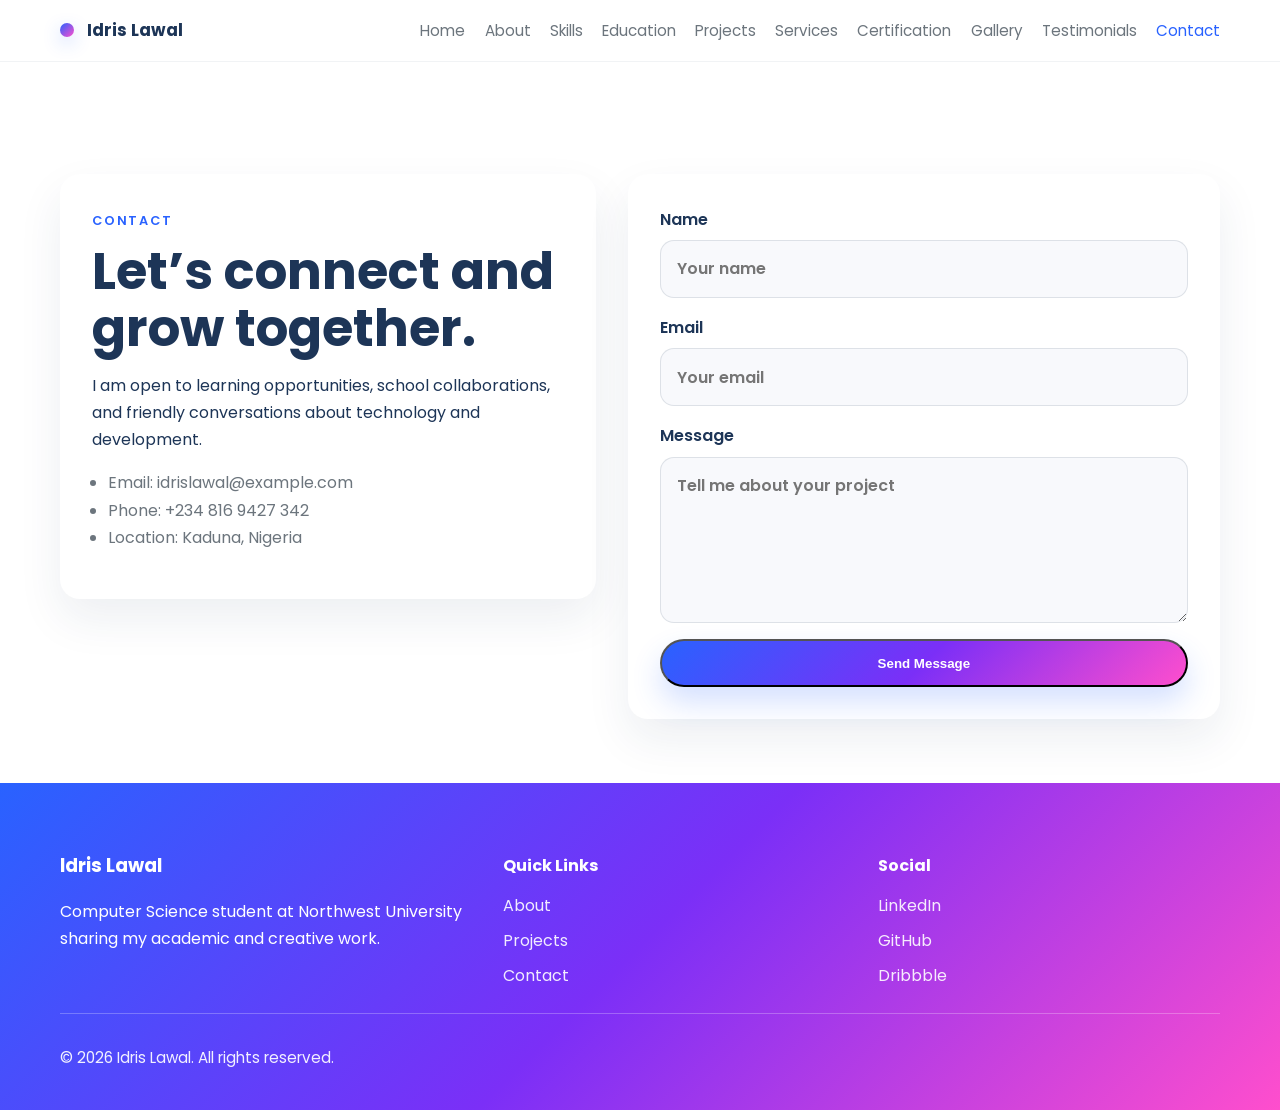
==== contact.html @ 6afe7000 "Fix portfolio folder structure" ====
<!DOCTYPE html>
<html lang="en">
  <head>
    <meta charset="UTF-8" />
    <meta name="viewport" content="width=device-width, initial-scale=1.0" />
    <title>Contact | Idris Lawal</title>
    <link rel="preconnect" href="https://fonts.googleapis.com" />
    <link rel="preconnect" href="https://fonts.gstatic.com" crossorigin />
    <link href="https://fonts.googleapis.com/css2?family=Poppins:wght@400;500;600;700&display=swap" rel="stylesheet" />
    <link rel="stylesheet" href="css/style.css" />
  </head>
  <body>
    <header class="site-header">
      <nav class="container site-nav">
        <a class="logo" href="index.html">
          <span class="logo-mark"></span>
          Idris Lawal
        </a>
        <ul class="nav-links">
          <li><a href="index.html">Home</a></li>
          <li><a href="about.html">About</a></li>
          <li><a href="skills.html">Skills</a></li>
          <li><a href="education.html">Education</a></li>
          <li><a href="projects.html">Projects</a></li>
          <li><a href="services.html">Services</a></li>
          <li><a href="certification.html">Certification</a></li>
          <li><a href="gallery.html">Gallery</a></li>
          <li><a href="testimonials.html">Testimonials</a></li>
          <li><a class="active" href="contact.html">Contact</a></li>
        </ul>
      </nav>
    </header>

    <main class="container page-shell inner-page">
      <section class="contact-section">
        <div class="contact-info">
          <p class="eyebrow">Contact</p>
          <h2>Let’s connect and grow together.</h2>
          <p>I am open to learning opportunities, school collaborations, and friendly conversations about technology and development.</p>
          <ul>
            <li>Email: idrislawal@example.com</li>
            <li>Phone: +234 816 9427 342</li>
            <li>Location: Kaduna, Nigeria</li>
          </ul>
        </div>
        <form class="contact-form">
          <label>
            Name
            <input type="text" placeholder="Your name" />
          </label>
          <label>
            Email
            <input type="email" placeholder="Your email" />
          </label>
          <label>
            Message
            <textarea rows="5" placeholder="Tell me about your project"></textarea>
          </label>
          <button class="btn btn-primary" type="submit">Send Message</button>
        </form>
      </section>
    </main>

    <footer class="site-footer">
      <div class="container footer-grid">
        <div>
          <h3>Idris Lawal</h3>
          <p>Computer Science student at Northwest University sharing my academic and creative work.</p>
        </div>
        <div>
          <h4>Quick Links</h4>
          <ul>
            <li><a href="about.html">About</a></li>
            <li><a href="projects.html">Projects</a></li>
            <li><a href="contact.html">Contact</a></li>
          </ul>
        </div>
        <div>
          <h4>Social</h4>
          <ul>
            <li><a href="#">LinkedIn</a></li>
            <li><a href="#">GitHub</a></li>
            <li><a href="#">Dribbble</a></li>
          </ul>
        </div>
      </div>
      <div class="container footer-bottom">
        <p>© 2026 Idris Lawal. All rights reserved.</p>
      </div>
    </footer>
  </body>
</html>
---- css/style.css ----
/* --------------------------------------------------
   Portfolio Website Styles
   HTML + CSS Only
-------------------------------------------------- */

:root {
  --primary-blue: #2962FF;
  --primary-purple: #7B2FF7;
  --accent-pink: #FF4ECD;
  --bg: #FFFFFF;
  --light-bg: #F8F9FC;
  --text-dark: #1D3557;
  --text-gray: #6C757D;
  --shadow: 0 20px 45px rgba(29, 53, 87, 0.08);
  --radius: 20px;
}

* {
  box-sizing: border-box;
}

html {
  scroll-behavior: smooth;
}

body {
  margin: 0;
  font-family: 'Poppins', sans-serif;
  color: var(--text-dark);
  background: var(--bg);
  line-height: 1.7;
}

a {
  color: inherit;
  text-decoration: none;
}

img {
  max-width: 100%;
  display: block;
}

.container {
  width: min(1160px, calc(100% - 2rem));
  margin: 0 auto;
}

.page-shell {
  padding: 5rem 0 4rem;
}

.inner-page {
  padding-top: 7rem;
}

/* Header */
.site-header {
  position: sticky;
  top: 0;
  z-index: 10;
  background: rgba(255, 255, 255, 0.95);
  backdrop-filter: blur(12px);
  border-bottom: 1px solid rgba(29, 53, 87, 0.06);
}

.site-nav {
  display: flex;
  justify-content: space-between;
  align-items: center;
  padding: 1rem 0;
}

.logo {
  display: flex;
  align-items: center;
  gap: 0.8rem;
  font-weight: 700;
  font-size: 1.05rem;
}

.logo-mark {
  width: 14px;
  height: 14px;
  border-radius: 50%;
  background: linear-gradient(135deg, var(--primary-blue), var(--accent-pink));
  box-shadow: 0 6px 18px rgba(41, 98, 255, 0.25);
}

.nav-links {
  display: flex;
  flex-wrap: wrap;
  gap: 1.2rem;
  list-style: none;
  padding: 0;
  margin: 0;
}

.nav-links a {
  color: var(--text-gray);
  font-size: 0.95rem;
  transition: color 0.25s ease;
}

.nav-links a:hover,
.nav-links a.active {
  color: var(--primary-blue);
}

/* Hero */
.hero {
  display: grid;
  grid-template-columns: 1.1fr 0.9fr;
  align-items: center;
  gap: 3rem;
  padding: 4rem 0 3rem;
}

.eyebrow {
  display: inline-block;
  margin: 0 0 0.75rem;
  color: var(--primary-blue);
  font-weight: 600;
  text-transform: uppercase;
  letter-spacing: 0.14em;
  font-size: 0.8rem;
}

.hero h1,
.section-intro h2,
.split-content h2,
.contact-info h2 {
  font-size: clamp(2.2rem, 4vw, 3.4rem);
  line-height: 1.1;
  margin: 0 0 1rem;
  font-weight: 700;
}

.hero-role {
  font-size: 1.05rem;
  font-weight: 600;
  margin-bottom: 1rem;
  color: var(--text-dark);
}

.hero-text {
  color: var(--text-gray);
  max-width: 560px;
  margin-bottom: 1.8rem;
}

.hero-actions {
  display: flex;
  flex-wrap: wrap;
  gap: 1rem;
  margin-bottom: 1.5rem;
}

.btn {
  display: inline-flex;
  align-items: center;
  justify-content: center;
  padding: 0.9rem 1.35rem;
  border-radius: 999px;
  font-weight: 600;
  transition: transform 0.25s ease, box-shadow 0.25s ease;
}

.btn:hover {
  transform: translateY(-2px);
}

.btn-primary {
  background: linear-gradient(135deg, var(--primary-blue), var(--primary-purple), var(--accent-pink));
  color: #fff;
  box-shadow: 0 15px 30px rgba(41, 98, 255, 0.2);
}

.btn-secondary {
  background: var(--light-bg);
  color: var(--text-dark);
}

.social-links {
  display: flex;
  gap: 0.8rem;
  list-style: none;
  padding: 0;
  margin: 0;
}

.social-links a {
  display: inline-flex;
  width: 38px;
  height: 38px;
  align-items: center;
  justify-content: center;
  border-radius: 50%;
  background: var(--light-bg);
  color: var(--text-dark);
  font-size: 0.95rem;
  transition: background 0.25s ease;
}

.social-links a:hover {
  background: var(--light-bg);
}

.hero-visual {
  position: relative;
  display: flex;
  justify-content: center;
  align-items: center;
}

.hero-visual img,
.split-image img {
  width: min(420px, 100%);
  border-radius: 40px;
  object-fit: cover;
  box-shadow: var(--shadow);
  position: relative;
  z-index: 2;
}

.blob {
  position: absolute;
  inset: 8% 0 0 8%;
  background: linear-gradient(135deg, var(--primary-blue), var(--primary-purple), var(--accent-pink));
  border-radius: 48% 52% 46% 54% / 55% 54% 46% 45%;
  transform: rotate(-12deg);
  z-index: 1;
}

.stats-grid,
.card-grid {
  display: grid;
  gap: 1.25rem;
}

.stats-grid {
  grid-template-columns: repeat(3, 1fr);
  margin-top: 1rem;
}

.stat-card,
.mini-card,
.project-card,
.testimonial-card,
.section-card,
.contact-form,
.contact-info {
  background: #fff;
  border-radius: var(--radius);
  box-shadow: var(--shadow);
}

.stat-card {
  padding: 1.4rem 1.2rem;
  text-align: center;
}

.stat-card h3 {
  margin: 0 0 0.2rem;
  font-size: 1.7rem;
  color: var(--primary-blue);
}

.stat-card p {
  margin: 0;
  color: var(--text-gray);
}

.wave-divider {
  margin-top: 2rem;
}

.wave-divider svg {
  display: block;
  width: 100%;
  height: 120px;
}

.wave-divider path {
  fill: var(--light-bg);
}

/* Inner pages */
.section-card {
  padding: 2rem;
}

.section-intro {
  margin-bottom: 2rem;
}

.split-section {
  display: grid;
  grid-template-columns: 0.95fr 1.05fr;
  gap: 2rem;
  align-items: center;
  margin-bottom: 2rem;
}

.split-image {
  position: relative;
  display: flex;
  justify-content: center;
}

.split-content p {
  color: var(--text-gray);
}

.card-grid.three-up {
  grid-template-columns: repeat(3, 1fr);
}

.mini-card,
.project-card,
.testimonial-card {
  padding: 1.4rem;
}

.project-card img {
  width: 100%;
  height: 210px;
  object-fit: cover;
  border-radius: 16px;
  margin-bottom: 1rem;
}

.text-link {
  font-weight: 600;
  color: var(--primary-blue);
}

.skills-list {
  display: grid;
  gap: 1rem;
}

.skill-item {
  padding: 0.8rem 0;
}

.skill-label {
  display: flex;
  justify-content: space-between;
  margin-bottom: 0.5rem;
  font-weight: 600;
}

.progress {
  width: 100%;
  height: 10px;
  background: var(--light-bg);
  border-radius: 999px;
  overflow: hidden;
}

.progress span {
  display: block;
  height: 100%;
  border-radius: inherit;
  background: linear-gradient(135deg, var(--primary-blue), var(--primary-purple), var(--accent-pink));
}

.timeline {
  display: grid;
  gap: 1rem;
}

.timeline-item {
  display: grid;
  grid-template-columns: 130px 1fr;
  gap: 1rem;
  padding: 1rem 0;
  border-bottom: 1px solid rgba(29, 53, 87, 0.08);
}

.timeline-year {
  color: var(--primary-blue);
  font-weight: 700;
}

.gallery-grid {
  display: grid;
  grid-template-columns: repeat(2, 1fr);
  gap: 1rem;
}

.gallery-grid img {
  width: 100%;
  height: 220px;
  object-fit: cover;
  border-radius: 16px;
}

.avatar {
  width: 44px;
  height: 44px;
  border-radius: 50%;
  display: grid;
  place-items: center;
  background: linear-gradient(135deg, var(--primary-blue), var(--primary-purple));
  color: #fff;
  font-weight: 700;
  margin-bottom: 0.8rem;
}

.contact-section {
  display: grid;
  grid-template-columns: 0.95fr 1.05fr;
  gap: 2rem;
  align-items: start;
}

.contact-info {
  padding: 2rem;
}

.contact-info ul {
  padding-left: 1rem;
  color: var(--text-gray);
}

.contact-form {
  padding: 2rem;
  display: grid;
  gap: 1rem;
}

.contact-form label {
  display: grid;
  gap: 0.45rem;
  font-weight: 600;
}

.contact-form input,
.contact-form textarea {
  border: 1px solid rgba(29, 53, 87, 0.12);
  border-radius: 14px;
  padding: 0.9rem 1rem;
  font: inherit;
  color: var(--text-dark);
  background: var(--light-bg);
}

/* Footer */
.site-footer {
  background: linear-gradient(135deg, var(--primary-blue), var(--primary-purple), var(--accent-pink));
  color: #fff;
  padding: 3rem 0 1.5rem;
}

.footer-grid {
  display: grid;
  grid-template-columns: 1.2fr 1fr 1fr;
  gap: 2rem;
  padding-bottom: 1.5rem;
}

.site-footer h3,
.site-footer h4 {
  margin-bottom: 0.75rem;
}

.site-footer ul {
  list-style: none;
  padding: 0;
  margin: 0;
  display: grid;
  gap: 0.5rem;
}

.site-footer a {
  color: rgba(255,255,255,0.9);
}

.footer-bottom {
  border-top: 1px solid rgba(255,255,255,0.25);
  padding-top: 1rem;
  font-size: 0.95rem;
  color: rgba(255,255,255,0.92);
}

.certificate-preview {
  margin: 1.5rem 0 2rem;
  padding: 1rem;
  border-radius: 20px;
  background: var(--light-bg);
  box-shadow: inset 0 0 0 1px rgba(29, 53, 87, 0.06);
}

.certificate-preview img {
  width: 100%;
  max-width: 760px;
  margin: 0 auto;
  border-radius: 16px;
  box-shadow: var(--shadow);
}

/* Responsive */
@media (max-width: 900px) {
  .hero,
  .split-section,
  .contact-section,
  .card-grid.three-up,
  .stats-grid {
    grid-template-columns: 1fr;
  }

  .hero {
    padding-top: 2rem;
  }

  .hero-visual {
    order: -1;
  }

  .footer-grid {
    grid-template-columns: 1fr;
  }
}

@media (max-width: 760px) {
  .site-nav {
    flex-direction: column;
    align-items: flex-start;
    gap: 0.8rem;
  }

  .nav-links {
    gap: 0.75rem 1rem;
  }

  .section-card,
  .contact-info,
  .contact-form {
    padding: 1.25rem;
  }

  .timeline-item {
    grid-template-columns: 1fr;
  }

  .gallery-grid {
    grid-template-columns: 1fr;
  }
}

@media (max-width: 600px) {
  .container {
    width: min(100%, calc(100% - 1.25rem));
  }

  .page-shell {
    padding: 3rem 0 2.5rem;
  }

  .inner-page {
    padding-top: 5rem;
  }

  .site-nav {
    padding: 0.85rem 0;
  }

  .nav-links {
    width: 100%;
    justify-content: space-between;
    gap: 0.6rem 0.8rem;
  }

  .nav-links a {
    font-size: 0.9rem;
  }

  .hero {
    gap: 2rem;
    padding: 2rem 0 1.5rem;
  }

  .hero h1 {
    font-size: 2.1rem;
  }

  .hero-actions {
    flex-direction: column;
    align-items: stretch;
  }

  .btn {
    width: 100%;
  }

  .hero-visual img,
  .split-image img {
    width: min(340px, 100%);
  }

  .stats-grid,
  .card-grid.three-up {
    grid-template-columns: 1fr;
  }

  .section-card {
    padding: 1.2rem;
  }

  .section-intro h2,
  .split-content h2,
  .contact-info h2 {
    font-size: 1.7rem;
  }

  .project-card img,
  .gallery-grid img {
    height: 180px;
  }

  .contact-info,
  .contact-form {
    padding: 1.15rem;
  }

  .wave-divider svg {
    height: 80px;
  }

  .footer-grid {
    gap: 1.25rem;
  }
}
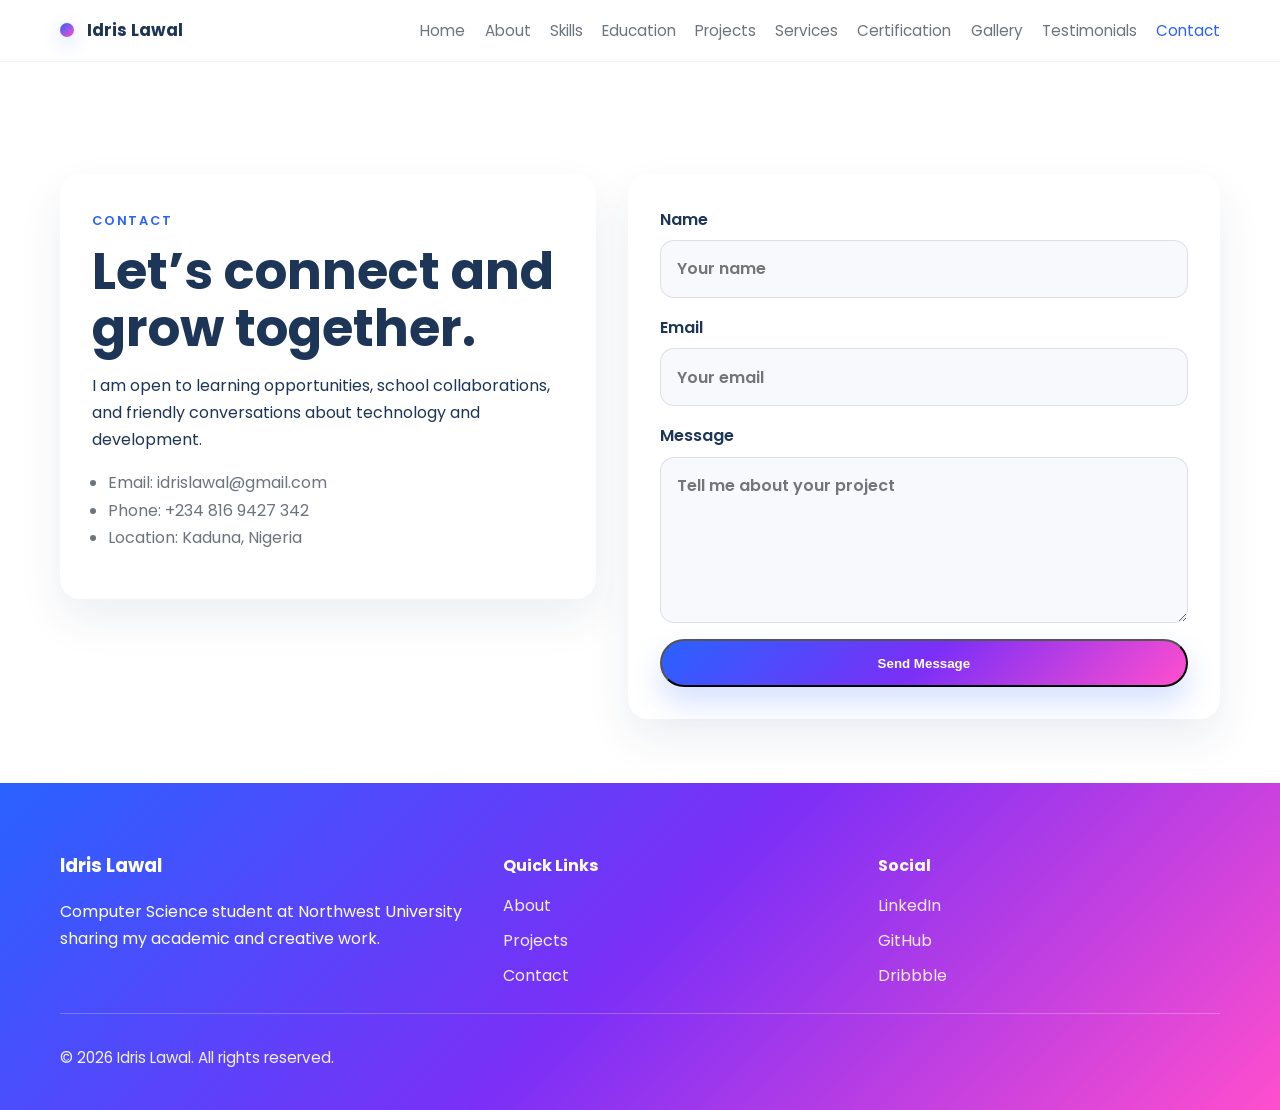
==== commit 94af9327: "add audio + video + iframe elements" ====
--- a/contact.html
+++ b/contact.html
@@ -38,7 +38,7 @@
           <h2>Let’s connect and grow together.</h2>
           <p>I am open to learning opportunities, school collaborations, and friendly conversations about technology and development.</p>
           <ul>
-            <li>Email: idrislawal@example.com</li>
+            <li>Email: idrislawal@gmail.com</li>
             <li>Phone: +234 816 9427 342</li>
             <li>Location: Kaduna, Nigeria</li>
           </ul>
--- a/css/style.css
+++ b/css/style.css
@@ -447,6 +447,52 @@
   background: var(--light-bg);
 }
 
+/* Media page */
+.media-grid {
+  display: grid;
+  gap: 1.5rem;
+}
+
+.media-card {
+  padding: 1.4rem;
+  border-radius: var(--radius);
+  background: var(--light-bg);
+  box-shadow: inset 0 0 0 1px rgba(29, 53, 87, 0.06);
+}
+
+.media-card h3 {
+  margin-top: 0;
+  margin-bottom: 0.5rem;
+}
+
+.media-card p {
+  color: var(--text-gray);
+  margin-top: 0;
+  margin-bottom: 1rem;
+}
+
+.media-card video,
+.media-card audio {
+  width: 100%;
+  border-radius: 14px;
+}
+
+.media-frame {
+  position: relative;
+  width: 100%;
+  padding-top: 56.25%;
+  overflow: hidden;
+  border-radius: 16px;
+}
+
+.media-frame iframe {
+  position: absolute;
+  inset: 0;
+  width: 100%;
+  height: 100%;
+  border: 0;
+}
+
 /* Footer */
 .site-footer {
   background: linear-gradient(135deg, var(--primary-blue), var(--primary-purple), var(--accent-pink));
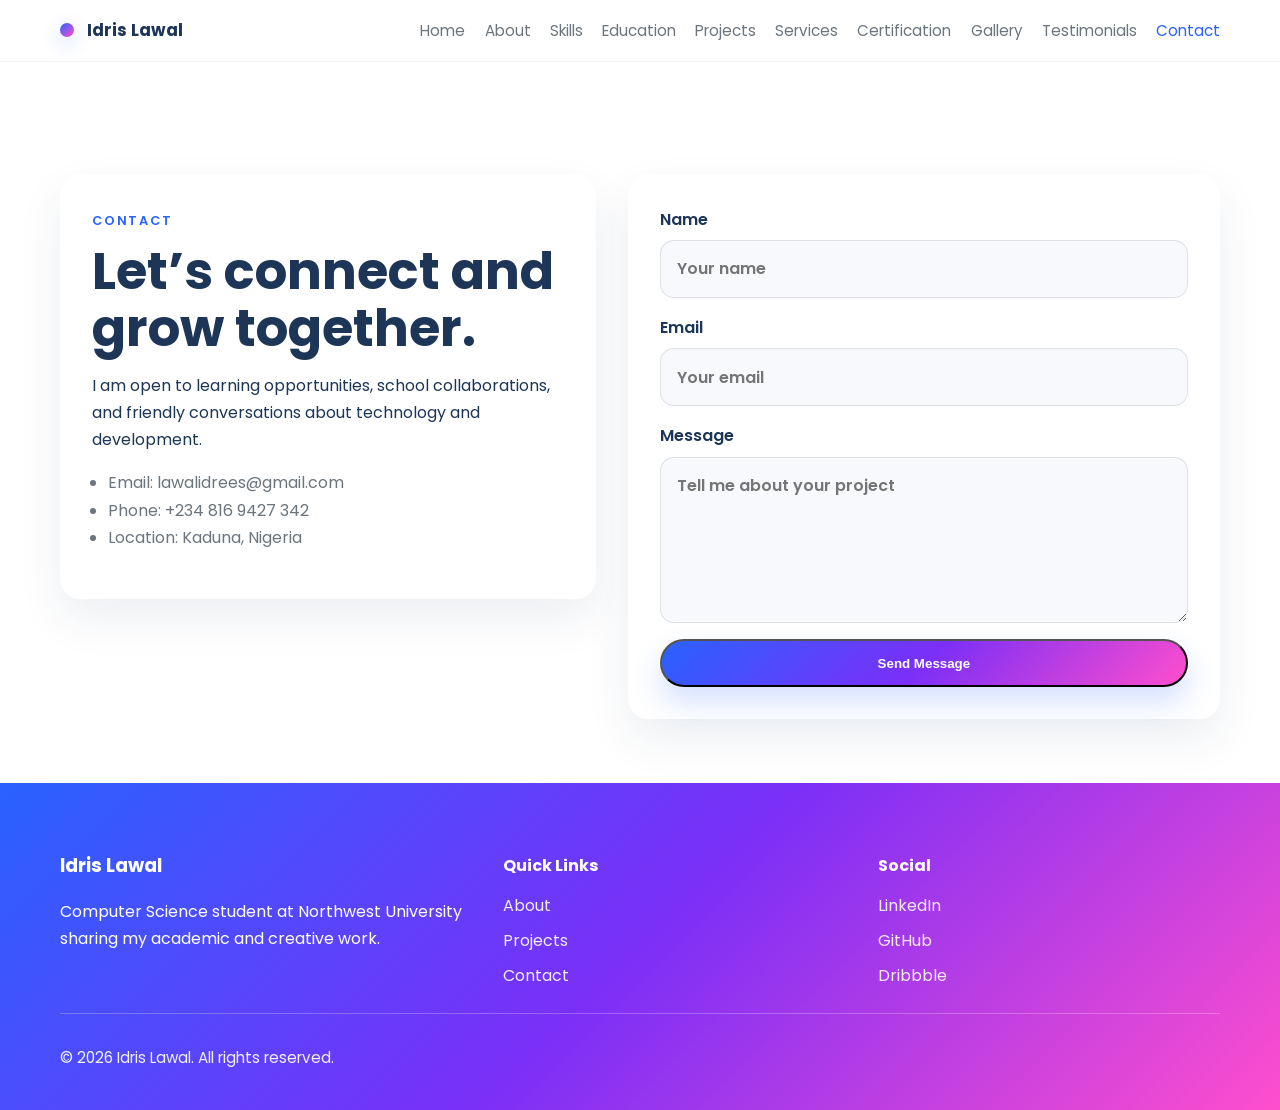
==== commit f7a8d21a: "add audio + video + iframe elements" ====
--- a/contact.html
+++ b/contact.html
@@ -38,7 +38,7 @@
           <h2>Let’s connect and grow together.</h2>
           <p>I am open to learning opportunities, school collaborations, and friendly conversations about technology and development.</p>
           <ul>
-            <li>Email: idrislawal@gmail.com</li>
+            <li>Email: lawalidrees@gmail.com</li>
             <li>Phone: +234 816 9427 342</li>
             <li>Location: Kaduna, Nigeria</li>
           </ul>
